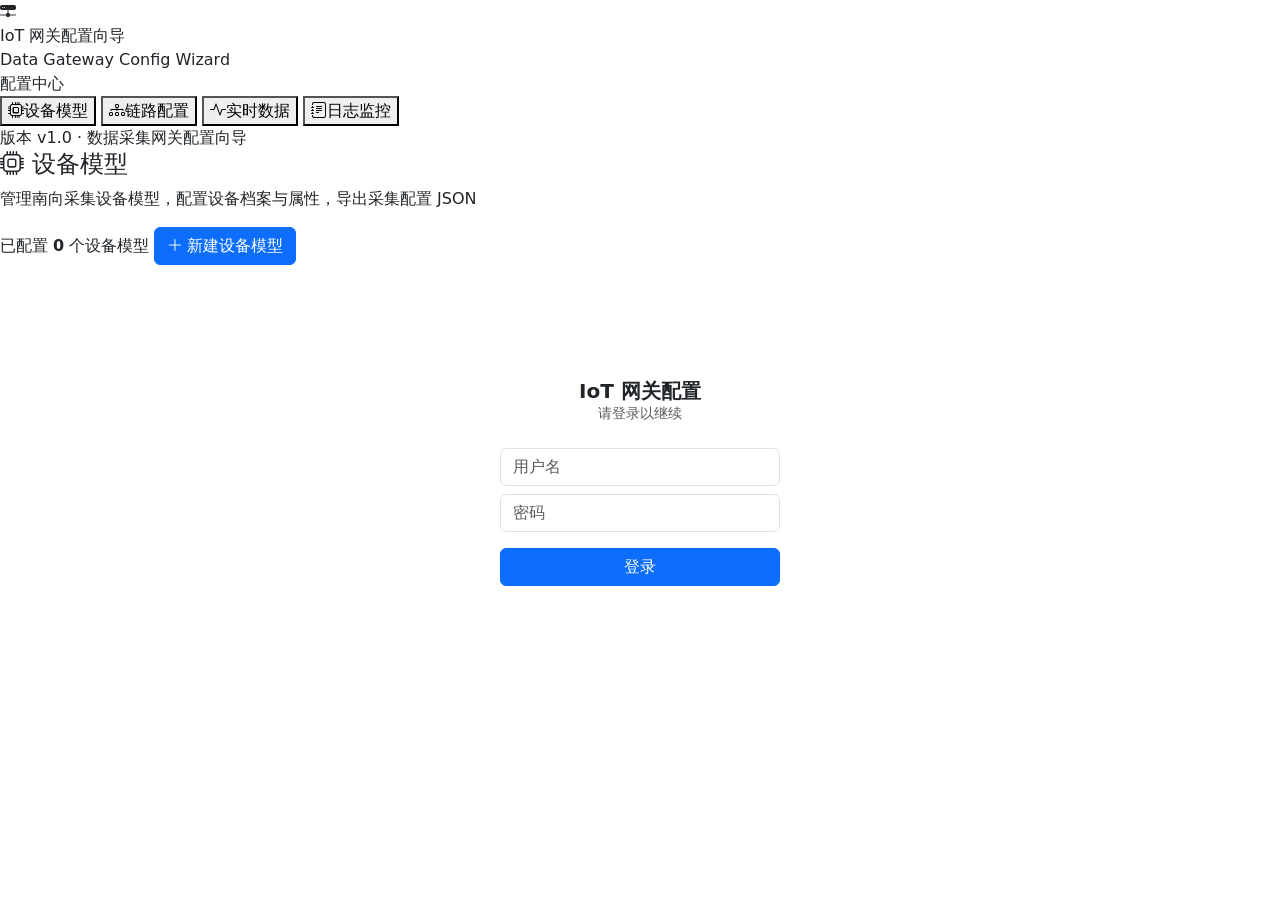
==== internal/web/static/index.html @ 8965c2b9 "🎉 feat: 实现链路运行引擎与连接器抽象 - 1. 新增 engine supervisor，每条链路一个 goroutine - 2. 新增 connector 包，统一封装 TCP、Seria" ====
<!DOCTYPE html>
<html lang="zh-CN">
<head>
  <meta charset="UTF-8">
  <meta name="viewport" content="width=device-width, initial-scale=1.0">
  <title>IoT 网关配置向导</title>
  <link href="https://cdn.jsdelivr.net/npm/bootstrap@5.3.2/dist/css/bootstrap.min.css" rel="stylesheet">
  <link href="https://cdn.jsdelivr.net/npm/bootstrap-icons@1.11.3/font/bootstrap-icons.css" rel="stylesheet">
  <link rel="stylesheet" href="/css/app.css">
</head>
<body>

<!-- ═══════════ Login Gate ═══════════ -->
<div id="login-overlay" style="position:fixed;inset:0;background:var(--bg);z-index:2000;display:flex;align-items:center;justify-content:center;">
  <div style="background:#fff;border-radius:16px;box-shadow:var(--card-shadow);padding:36px 40px;width:360px;">
    <div class="text-center mb-4">
      <div class="brand-icon" style="width:48px;height:48px;border-radius:12px;background:var(--primary);color:#fff;display:inline-flex;align-items:center;justify-content:center;font-size:24px;"><i class="bi bi-hdd-network-fill"></i></div>
      <h5 class="fw-bold mt-3 mb-0">IoT 网关配置</h5>
      <div class="text-muted small">请登录以继续</div>
    </div>
    <input type="text" class="form-control mb-2" id="login-user" placeholder="用户名">
    <input type="password" class="form-control mb-3" id="login-pass" placeholder="密码" onkeydown="if(event.key==='Enter')doLogin()">
    <div id="login-err" class="text-danger small mb-2 d-none">用户名或密码错误</div>
    <button class="btn btn-primary w-100" onclick="doLogin()">登录</button>
  </div>
</div>

<div class="app-shell">
  <!-- ═══════════ Sidebar ═══════════ -->
  <aside class="sidebar">
    <div class="sidebar-brand">
      <div class="brand-icon"><i class="bi bi-hdd-network-fill"></i></div>
      <div>
        <div class="brand-text">IoT 网关配置向导</div>
        <div class="brand-sub">Data Gateway Config Wizard</div>
      </div>
    </div>
    <nav class="sidebar-nav">
      <div class="sidebar-section-title">配置中心</div>
      <button class="sidebar-item active" id="nav-device" onclick="switchSection('device')">
        <i class="bi bi-cpu"></i><span>设备模型</span>
      </button>
      <button class="sidebar-item" id="nav-link" onclick="switchSection('link')">
        <i class="bi bi-diagram-3"></i><span>链路配置</span>
      </button>
      <button class="sidebar-item" id="nav-realtime" onclick="switchSection('realtime')">
        <i class="bi bi-activity"></i><span>实时数据</span>
      </button>
      <button class="sidebar-item" id="nav-log" onclick="switchSection('log')">
        <i class="bi bi-journal-text"></i><span>日志监控</span>
      </button>
    </nav>
    <div class="sidebar-footer">版本 v1.0 · 数据采集网关配置向导</div>
  </aside>

  <!-- ═══════════ Main ═══════════ -->
  <main class="app-main">
    <div class="main-inner">

      <!-- ═══════ Section: 设备模型 ═══════ -->
      <section id="section-device" class="app-section">

        <!-- ───── Landing: 已配置设备模型卡片 ───── -->
        <div id="device-landing">
          <div class="section-header">
            <h4><i class="bi bi-cpu me-2" style="color:var(--primary)"></i>设备模型</h4>
            <div class="sub">管理南向采集设备模型，配置设备档案与属性，导出采集配置 JSON</div>
          </div>

          <div class="landing-toolbar mt-3">
            <span class="count-pill">已配置 <span id="model-count" class="fw-semibold">0</span> 个设备模型</span>
            <button class="btn btn-primary" onclick="newModel()"><i class="bi bi-plus-lg me-1"></i>新建设备模型</button>
          </div>

          <div class="row g-3 mt-1" id="model-cards"></div>

          <div id="model-empty" class="empty-state d-none">
            <i class="bi bi-inboxes"></i>
            <div>暂无设备模型，点击右上角「新建设备模型」开始配置。</div>
          </div>
        </div>

        <!-- ───── Wizard: 设备模型配置向导 ───── -->
        <div id="device-wizard" class="d-none">

        <div class="wizard-back-bar">
          <button class="btn btn-outline-secondary btn-sm" onclick="backToList()"><i class="bi bi-arrow-left me-1"></i>返回列表</button>
          <div class="flex-grow-1 min-w-0">
            <div class="wb-title" id="wizard-title">设备模型配置</div>
            <div class="wb-sub">配置设备档案与设备属性，最终导出采集配置 JSON</div>
          </div>
        </div>

        <!-- Stepper -->
        <div class="stepper" id="stepper">
          <div class="step-item" id="si-1" onclick="goStep(1)"><div class="step-circle">1</div><div class="step-label">档案配置</div></div>
          <div class="step-item" id="si-2" onclick="goStep(2)"><div class="step-circle">2</div><div class="step-label">属性配置</div></div>
          <div class="step-item" id="si-3" onclick="goStep(3)"><div class="step-circle">3</div><div class="step-label">预览导出</div></div>
        </div>

        <div class="wizard-wrapper">
          <button class="nav-arrow" id="btn-prev" onclick="prevStep()" title="上一步">&#8249;</button>
          <div class="wizard-card">

            <!-- ─── Step 1 ·  ─── -->
            <div id="step-1" class="step-panel">
              <div class="step-heading">
                <div class="step-icon"><i class="bi bi-card-text"></i></div>
                <div class="flex-grow-1">
                  <h5 class="fw-bold mb-0">档案配置</h5>
                  <div class="text-muted small">填写设备基本信息与通信协议</div>
                </div>
                <div class="d-flex gap-2">
                  <button class="btn btn-outline-secondary btn-sm" onclick="document.getElementById('project-input').click()">
                    <i class="bi bi-box-arrow-in-down me-1"></i>导入配置
                  </button>
                  <input type="file" id="project-input" class="d-none" accept=".json,application/json" onchange="importProject(this)">
                </div>
              </div>

              <div class="info-banner">
                <i class="bi bi-info-circle-fill me-2" style="color:var(--primary)"></i>
                <span class="text-muted">档案定义设备的身份标识与南向通信方式。<span class="fw-semibold">导入配置</span> 可载入已保存的配置（档案+属性）以便续编。</span>
              </div>

              <form id="form-profile" novalidate>
                <!-- 档案信息 -->
                <div class="form-section-divider"><span><i class="bi bi-folder2-open me-1"></i>档案信息</span></div>
                <div class="row g-3">
                  <div class="col-md-6">
                    <label class="form-label fw-semibold">档案索引</label>
                    <input type="text" class="form-control" id="pf-profileIndex" placeholder="自动生成" readonly>
                  </div>
                  <div class="col-md-6">
                    <label class="form-label fw-semibold">档案ID</label>
                    <input type="text" class="form-control" id="pf-profileId" placeholder="自动生成" readonly>
                  </div>
                  <div class="col-md-6">
                    <label class="form-label fw-semibold">档案名称 <span class="text-danger">*</span></label>
                    <input type="text" class="form-control" id="pf-name" placeholder="请输入设备档案名称" required>
                    <div class="invalid-feedback">档案名称不能为空</div>
                  </div>
                  <div class="col-md-6">
                    <label class="form-label fw-semibold">厂家信息</label>
                    <input type="text" class="form-control" id="pf-manufacturer" placeholder="设备制造商（可选）">
                  </div>
                  <div class="col-12">
                    <label class="form-label fw-semibold">档案描述</label>
                    <textarea class="form-control" id="pf-description" rows="2" placeholder="设备档案描述信息（可选）"></textarea>
                  </div>
                </div>

                <!-- 设备信息 -->
                <div class="form-section-divider"><span><i class="bi bi-hdd-stack me-1"></i>设备信息</span></div>
                <div class="row g-3">
                  <div class="col-md-6">
                    <label class="form-label fw-semibold">设备类型</label>
                    <select class="form-select" id="pf-deviceType">
                      <option value="">请选择设备类型（可选）</option>
                      <option value="电表">电表</option>
                      <option value="储能逆变器">储能逆变器</option>
                      <option value="光伏逆变器">光伏逆变器</option>
                      <option value="电池管理系统">电池管理系统</option>
                      <option value="除湿机">除湿机</option>
                      <option value="空调">空调</option>
                      <option value="液冷机组">液冷机组</option>
                      <option value="充电堆">充电堆</option>
                      <option value="充电桩">充电桩</option>
                      <option value="充电枪">充电枪</option>
                      <option value="柴发">柴发</option>
                      <option value="负载">负载</option>
                      <option value="水浸">水浸</option>
                      <option value="消防">消防</option>
                    </select>
                  </div>
                  <div class="col-md-6">
                    <label class="form-label fw-semibold">设备型号</label>
                    <input type="text" class="form-control" id="pf-deviceModel" placeholder="如 DTSD1352（可选）">
                  </div>
                  <div class="col-md-6">
                    <label class="form-label fw-semibold">额定功率</label>
                    <div class="input-group">
                      <input type="number" step="any" min="0" class="form-control" id="pf-ratedPower" placeholder="设备额定功率（可选）">
                      <span class="input-group-text">kW</span>
                    </div>
                  </div>
                </div>

                <!-- 协议信息 -->
                <div class="form-section-divider"><span><i class="bi bi-ethernet me-1"></i>协议信息</span></div>
                <div class="row g-3">
                  <div class="col-md-6">
                    <label class="form-label fw-semibold">接口类型 <span class="text-danger">*</span></label>
                    <select class="form-select" id="pf-interface" required onchange="onInterfaceChange()">
                      <option value="">请选择接口类型</option>
                      <option value="Serial">串口</option>
                      <option value="Network">网络</option>
                      <option value="CAN">CAN</option>
                    </select>
                    <div class="invalid-feedback">请选择接口类型</div>
                  </div>
                  <div class="col-md-6">
                    <label class="form-label fw-semibold">协议类型 <span class="text-danger">*</span></label>
                    <select class="form-select" id="pf-protocol" required>
                      <option value="">请先选择接口类型</option>
                    </select>
                    <div class="invalid-feedback">请选择协议类型</div>
                  </div>
                  <div class="col-md-6">
                    <label class="form-label fw-semibold">协议版本</label>
                    <input type="text" class="form-control" id="pf-version" placeholder="如 V1.0（可选）">
                  </div>
                  <div class="col-md-6">
                    <label class="form-label fw-semibold">最大请求寄存器个数</label>
                    <input type="number" min="1" max="125" class="form-control" id="pf-maxRegs" placeholder="默认 125">
                  </div>
                </div>
              </form>
            </div>

            <!-- ─── Step 2 · 属性配置 ─── -->
            <div id="step-2" class="step-panel d-none">
              <div class="step-heading">
                <div class="step-icon"><i class="bi bi-list-columns-reverse"></i></div>
                <div class="flex-grow-1">
                  <h5 class="fw-bold mb-0">属性配置</h5>
                  <div class="text-muted small">定义设备采集数据点，支持 CSV 批量导入导出</div>
                </div>
                <div class="d-flex gap-2">
                  <button class="btn btn-outline-secondary btn-sm" onclick="document.getElementById('csv-input').click()">
                    <i class="bi bi-filetype-csv me-1"></i>导入 CSV
                  </button>
                  <button class="btn btn-outline-secondary btn-sm" onclick="exportPropsCsv()">
                    <i class="bi bi-download me-1"></i>导出 CSV
                  </button>
                  <button class="btn btn-primary btn-sm" onclick="openPropModal()">
                    <i class="bi bi-plus-lg me-1"></i>添加属性
                  </button>
                  <input type="file" id="csv-input" class="d-none" accept=".csv,text/csv" onchange="importPropsCsv(this)">
                </div>
              </div>

              <div id="props-empty" class="empty-state d-none">
                <i class="bi bi-inbox"></i>
                <div>暂无属性，点击「添加属性」或「导入 CSV」开始配置</div>
              </div>
              <div id="props-table-wrap" class="table-responsive">
                <table class="table table-hover align-middle">
                  <thead>
                    <tr>
                      <th>索引</th><th>属性ID</th><th>名称</th><th>数据类型</th><th>单位</th><th>读写</th><th>系数</th><th style="width:90px">操作</th>
                    </tr>
                  </thead>
                  <tbody id="props-tbody"></tbody>
                </table>
              </div>
            </div>

            <!-- ─── Step 3 · 预览导出 ─── -->
            <div id="step-3" class="step-panel d-none">
              <div class="step-heading">
                <div class="step-icon"><i class="bi bi-file-earmark-check"></i></div>
                <div class="flex-grow-1">
                  <h5 class="fw-bold mb-0">预览导出</h5>
                  <div class="text-muted small">预览采集配置并保存设备模型</div>
                </div>
              </div>

              <div class="row g-3 mb-3">
                <div class="col-md-6"><div class="summary-card"><div class="val" id="sum-name">—</div><div class="lbl">档案名称</div></div></div>
                <div class="col-md-6"><div class="summary-card"><div class="val" id="sum-props">0</div><div class="lbl">属性数量</div></div></div>
              </div>

              <div class="preview-label"><i class="bi bi-diagram-3 me-1"></i>采集配置 (collector-config.json)</div>
              <pre id="pre-collector" class="code-preview"></pre>

              <div class="d-flex gap-2 mt-3 flex-wrap">
                <button class="btn btn-success" onclick="saveDeviceModel()">
                  <i class="bi bi-database-check me-1"></i>保存设备模型
                </button>
                <button class="btn btn-outline-primary" onclick="exportDeviceModel()">
                  <i class="bi bi-download me-1"></i>导出设备模型
                </button>
              </div>
            </div>

          </div>
          <button class="nav-arrow" id="btn-next" onclick="nextStep()" title="下一步">&#8250;</button>
        </div>
        <div class="step-counter" id="step-counter">第 1 步 / 共 3 步</div>

        </div><!-- /#device-wizard -->
      </section>

      <!-- ═══════ Section: 链路配置 ═══════ -->
      <section id="section-link" class="app-section d-none">

        <!-- ───── Landing: 已配置链路卡片 ───── -->
        <div id="channel-landing">
          <div class="section-header">
            <h4><i class="bi bi-diagram-3 me-2" style="color:var(--primary)"></i>链路配置</h4>
            <div class="sub">配置嵌入式设备的 IO 通道（串口 / 网络 / CAN）并挂载采集设备，导出链路配置 JSON</div>
          </div>
          <div class="landing-toolbar mt-3">
            <span class="count-pill">已配置 <span id="channel-count" class="fw-semibold">0</span> 个链路</span>
            <button class="btn btn-primary" onclick="newChannel()"><i class="bi bi-plus-lg me-1"></i>新建链路</button>
          </div>
          <div class="row g-3 mt-1" id="channel-cards"></div>
          <div id="channel-empty" class="empty-state d-none">
            <i class="bi bi-diagram-3"></i>
            <div>暂无链路，点击右上角「新建链路」开始配置。</div>
          </div>
        </div>

        <!-- ───── Wizard: 链路配置向导 ───── -->
        <div id="channel-wizard" class="d-none">

          <div class="wizard-back-bar">
            <button class="btn btn-outline-secondary btn-sm" onclick="backToChannelList()"><i class="bi bi-arrow-left me-1"></i>返回列表</button>
            <div class="flex-grow-1 min-w-0">
              <div class="wb-title" id="ch-wizard-title">链路配置</div>
              <div class="wb-sub">配置 IO 通道属性、挂载采集设备，最终导出链路配置 JSON</div>
            </div>
          </div>

          <!-- Stepper -->
          <div class="stepper stepper-3" id="ch-stepper">
            <div class="step-item" id="ch-si-1" onclick="chGoStep(1)"><div class="step-circle">1</div><div class="step-label">链路配置</div></div>
            <div class="step-item" id="ch-si-2" onclick="chGoStep(2)"><div class="step-circle">2</div><div class="step-label">设备配置</div></div>
            <div class="step-item" id="ch-si-3" onclick="chGoStep(3)"><div class="step-circle">3</div><div class="step-label">预览</div></div>
          </div>

          <div class="wizard-wrapper">
            <button class="nav-arrow" id="ch-btn-prev" onclick="chPrevStep()" title="上一步">&#8249;</button>
            <div class="wizard-card">

              <!-- ─── Step 1 · 链路配置 ─── -->
              <div id="ch-step-1" class="step-panel">
                <div class="step-heading">
                  <div class="step-icon"><i class="bi bi-diagram-3"></i></div>
                  <div class="flex-grow-1">
                    <h5 class="fw-bold mb-0">链路配置</h5>
                    <div class="text-muted small">配置嵌入式设备的 IO 通道相关属性</div>
                  </div>
                </div>

                <div class="info-banner">
                  <i class="bi bi-info-circle-fill me-2" style="color:var(--primary)"></i>
                  <span class="text-muted">链路用于配置嵌入式设备的 <span class="fw-semibold">IO 通道</span>（串口 / 网络 / CAN）相关属性。</span>
                </div>

                <form id="form-channel" novalidate>
                  <div class="form-section-divider"><span><i class="bi bi-info-circle me-1"></i>通道信息</span></div>
                  <div class="row g-3">
                    <div class="col-md-6">
                      <label class="form-label fw-semibold">通道ID</label>
                      <input type="text" class="form-control" id="ch-id" placeholder="自动生成" readonly>
                    </div>
                    <div class="col-md-6">
                      <label class="form-label fw-semibold">链路名称 <span class="text-danger">*</span></label>
                      <input type="text" class="form-control" id="ch-name" required placeholder="如 主采集串口">
                      <div class="invalid-feedback">链路名称不能为空</div>
                    </div>
                    <div class="col-md-6">
                      <label class="form-label fw-semibold">通道类型 <span class="text-danger">*</span></label>
                      <select class="form-select" id="ch-type" required onchange="onChannelTypeChange()">
                        <option value="">请选择</option>
                        <option value="Serial">串口通道</option>
                        <option value="Network">网络通道</option>
                        <option value="CAN">CAN通道</option>
                      </select>
                      <div class="invalid-feedback">请选择通道类型</div>
                    </div>
                    <div class="col-md-6">
                      <label class="form-label fw-semibold">帧间隔 (ms)</label>
                      <input type="number" min="0" class="form-control" id="ch-frameInterval" placeholder="如 10">
                    </div>
                    <div class="col-md-6">
                      <label class="form-label fw-semibold">超时重连次数</label>
                      <input type="number" min="0" class="form-control" id="ch-reconnectRetries" placeholder="如 3">
                    </div>
                    <div class="col-md-6">
                      <label class="form-label fw-semibold">失败重发次数</label>
                      <input type="number" min="0" class="form-control" id="ch-resendRetries" placeholder="如 3">
                    </div>
                  </div>

                  <!-- 串口参数 -->
                  <div id="ch-grp-serial" class="d-none">
                    <div class="form-section-divider"><span><i class="bi bi-usb-symbol me-1"></i>串口参数</span></div>
                    <div class="row g-3">
                      <div class="col-md-4">
                        <label class="form-label fw-semibold">串口名称</label>
                        <select class="form-select" id="ch-serialName"></select>
                      </div>
                      <div class="col-md-4">
                        <label class="form-label fw-semibold">波特率</label>
                        <select class="form-select" id="ch-baud">
                          <option value="1200">1200</option><option value="2400">2400</option>
                          <option value="4800">4800</option><option value="9600" selected>9600</option>
                          <option value="19200">19200</option><option value="38400">38400</option>
                          <option value="57600">57600</option><option value="115200">115200</option>
                        </select>
                      </div>
                      <div class="col-md-4">
                        <label class="form-label fw-semibold">数据位</label>
                        <select class="form-select" id="ch-dataBits">
                          <option value="5">5</option><option value="6">6</option>
                          <option value="7">7</option><option value="8" selected>8</option>
                        </select>
                      </div>
                      <div class="col-md-4">
                        <label class="form-label fw-semibold">校验位</label>
                        <select class="form-select" id="ch-parity">
                          <option value="None" selected>无</option><option value="Even">偶校验</option><option value="Odd">奇校验</option>
                        </select>
                      </div>
                      <div class="col-md-4">
                        <label class="form-label fw-semibold">停止位</label>
                        <select class="form-select" id="ch-stopBits">
                          <option value="1" selected>1</option><option value="1.5">1.5</option><option value="2">2</option>
                        </select>
                      </div>
                    </div>
                  </div>

                  <!-- 网络参数 -->
                  <div id="ch-grp-network" class="d-none">
                    <div class="form-section-divider"><span><i class="bi bi-ethernet me-1"></i>网络参数</span></div>
                    <div class="row g-3">
                      <div class="col-md-6">
                        <label class="form-label fw-semibold">目标IP</label>
                        <input type="text" class="form-control" id="ch-deviceIp" placeholder="如 192.168.1.10">
                      </div>
                      <div class="col-md-6">
                        <label class="form-label fw-semibold">目标端口</label>
                        <input type="number" min="1" max="65535" class="form-control" id="ch-devicePort" placeholder="如 502">
                      </div>
                    </div>
                  </div>

                  <!-- CAN 参数 -->
                  <div id="ch-grp-can" class="d-none">
                    <div class="form-section-divider"><span><i class="bi bi-hdd-network me-1"></i>CAN 参数</span></div>
                    <div class="row g-3">
                      <div class="col-md-6">
                        <label class="form-label fw-semibold">CAN名称</label>
                        <select class="form-select" id="ch-canName"></select>
                      </div>
                      <div class="col-md-6">
                        <label class="form-label fw-semibold">波特率</label>
                        <select class="form-select" id="ch-canBaud">
                          <option value="125000">125 kbps</option><option value="250000" selected>250 kbps</option>
                          <option value="500000">500 kbps</option><option value="1000000">1 Mbps</option>
                        </select>
                      </div>
                    </div>
                  </div>
                </form>
              </div>

              <!-- ─── Step 2 · 设备配置 ─── -->
              <div id="ch-step-2" class="step-panel d-none">
                <div class="step-heading">
                  <div class="step-icon"><i class="bi bi-cpu"></i></div>
                  <div class="flex-grow-1">
                    <h5 class="fw-bold mb-0">设备配置</h5>
                    <div class="text-muted small">配置嵌入式设备与采集设备间的通讯属性</div>
                  </div>
                  <button type="button" class="btn btn-primary btn-sm" onclick="chAddDevice()">
                    <i class="bi bi-plus-lg me-1"></i>添加设备
                  </button>
                </div>

                <div class="info-banner">
                  <i class="bi bi-info-circle-fill me-2" style="color:var(--primary)"></i>
                  <span class="text-muted">为本链路添加采集设备并选择对应的<span class="fw-semibold">设备模板</span>。<span class="fw-semibold">索引</span> 从 0 开始自动编号、不可修改；<span class="fw-semibold">设备通讯号</span> 默认 1，同一链路内不可重复。</span>
                </div>

                <div class="form-section-divider"><span><i class="bi bi-cpu me-1"></i>挂载采集设备</span></div>

                <div id="ch-device-table-wrap" class="table-responsive d-none">
                  <table class="table table-hover align-middle ch-device-table mb-0">
                    <thead>
                      <tr>
                        <th style="width:84px">索引</th>
                        <th style="width:180px">设备通讯号 <span class="text-danger">*</span></th>
                        <th>设备模板 <span class="text-danger">*</span></th>
                        <th style="width:64px" class="text-end">操作</th>
                      </tr>
                    </thead>
                    <tbody id="ch-device-rows"></tbody>
                  </table>
                </div>

                <div id="ch-device-empty" class="ch-device-empty d-none">
                  <i class="bi bi-inboxes d-block mb-2" style="font-size:30px;opacity:.4"></i>
                  暂无设备，点击右上角「添加设备」挂载采集设备。
                </div>

                <div id="ch-device-nomodels" class="ch-device-empty d-none">
                  暂无设备模型，请先在「设备模型」中创建后再挂载。
                </div>
              </div>

              <!-- ─── Step 3 · 预览 ─── -->
              <div id="ch-step-3" class="step-panel d-none">
                <div class="step-heading">
                  <div class="step-icon"><i class="bi bi-file-earmark-check"></i></div>
                  <div class="flex-grow-1">
                    <h5 class="fw-bold mb-0">预览</h5>
                    <div class="text-muted small">预览链路配置并保存</div>
                  </div>
                </div>

                <div class="row g-3 mb-3">
                  <div class="col-md-4"><div class="summary-card"><div class="val" id="ch-sum-name">—</div><div class="lbl">链路名称</div></div></div>
                  <div class="col-md-4"><div class="summary-card"><div class="val" id="ch-sum-type">—</div><div class="lbl">通道类型</div></div></div>
                  <div class="col-md-4"><div class="summary-card"><div class="val" id="ch-sum-models">0</div><div class="lbl">挂载设备</div></div></div>
                </div>

                <div class="preview-label"><i class="bi bi-diagram-3 me-1"></i>链路配置 (channel-config.json)</div>
                <pre id="ch-pre-config" class="code-preview"></pre>

                <div class="d-flex gap-2 mt-3 flex-wrap">
                  <button class="btn btn-success" onclick="saveChannel()">
                    <i class="bi bi-database-check me-1"></i>保存链路配置
                  </button>
                </div>
              </div>

            </div>
            <button class="nav-arrow" id="ch-btn-next" onclick="chNextStep()" title="下一步">&#8250;</button>
          </div>
          <div class="step-counter" id="ch-step-counter">第 1 步 / 共 3 步</div>

        </div><!-- /#channel-wizard -->
      </section>

      <!-- ═══════ Section: 实时数据 ═══════ -->
      <section id="section-realtime" class="app-section d-none">
        <div class="section-header"><h4><i class="bi bi-activity me-2" style="color:var(--primary)"></i>实时数据</h4><div class="sub">查看设备实时属性数值，可对可写属性下发设定值</div></div>
        <div class="data-panel mt-3">
          <div class="filter-bar">
            <div class="fb-item">
              <label>通道</label>
              <select class="form-select" id="rt-channel" onchange="onRtChannelChange()"></select>
            </div>
            <div class="fb-item">
              <label>设备</label>
              <select class="form-select" id="rt-device" onchange="renderRtTable()"></select>
            </div>
            <button class="btn btn-outline-primary" onclick="renderRtTable()"><i class="bi bi-arrow-clockwise me-1"></i>刷新数值</button>
            <span class="ms-auto text-muted small"><span class="led"></span>模拟实时采集中</span>
          </div>
        </div>
        <div id="rt-empty" class="empty-state mt-3"><i class="bi bi-activity"></i><div>请选择通道与设备以查看实时属性数值。</div></div>
        <div id="rt-wrap" class="data-panel mt-3 d-none">
          <div class="preview-label mb-2"><i class="bi bi-list-columns-reverse me-1"></i>设备属性数值预览</div>
          <div class="table-responsive">
            <table class="table table-hover align-middle">
              <thead><tr><th>属性ID</th><th>名称</th><th>当前值</th><th>单位</th><th>读写</th><th style="width:240px">值设定</th></tr></thead>
              <tbody id="rt-tbody"></tbody>
            </table>
          </div>
        </div>
      </section>

      <!-- ═══════ Section: 日志监控 ═══════ -->
      <section id="section-log" class="app-section d-none">
        <div class="section-header"><h4><i class="bi bi-journal-text me-2" style="color:var(--primary)"></i>日志监控</h4><div class="sub">查看链路与设备的通讯报文日志</div></div>
        <div class="data-panel mt-3">
          <div class="filter-bar">
            <div class="fb-item">
              <label>链路</label>
              <select class="form-select" id="log-channel" onchange="onLogChannelChange()"></select>
            </div>
            <div class="fb-item">
              <label>设备</label>
              <select class="form-select" id="log-device" onchange="renderLog()"></select>
            </div>
            <div class="err-box"><div class="err-val" id="log-err">0.00%</div><div class="err-lbl">误码率</div></div>
            <button class="btn btn-outline-primary" onclick="renderLog()"><i class="bi bi-arrow-clockwise me-1"></i>刷新日志</button>
          </div>
        </div>
        <div class="data-panel mt-3">
          <div class="preview-label mb-2"><i class="bi bi-terminal me-1"></i>通讯日志</div>
          <pre id="log-console" class="log-console mb-0"></pre>
        </div>
      </section>

    </div>
  </main>
</div>

<!-- ═══════════ Property Modal ═══════════ -->
<div class="modal fade" id="propModal" tabindex="-1" aria-hidden="true">
  <div class="modal-dialog modal-xl modal-dialog-scrollable">
    <div class="modal-content">
      <div class="modal-header">
        <h5 class="modal-title" id="propModalTitle">添加属性</h5>
        <button type="button" class="btn-close" data-bs-dismiss="modal" aria-label="关闭"></button>
      </div>
      <div class="modal-body">
        <form id="form-prop" novalidate>
          <div class="form-section-divider"><span><i class="bi bi-info-circle me-1"></i>基本信息</span></div>
          <div class="row g-3">
            <div class="col-md-6">
              <label class="form-label fw-semibold">属性索引</label>
              <input type="text" class="form-control" id="pm-index" placeholder="自动生成" readonly>
            </div>
            <div class="col-md-6">
              <label class="form-label fw-semibold">属性ID <span class="text-danger">*</span></label>
              <input type="text" class="form-control" id="pm-id" required pattern="[A-Za-z_][A-Za-z0-9_]*" placeholder="如 online">
              <div class="invalid-feedback">需以字母或下划线开头，仅含字母、数字、下划线</div>
            </div>
            <div class="col-md-6">
              <label class="form-label fw-semibold">属性名称 <span class="text-danger">*</span></label>
              <input type="text" class="form-control" id="pm-name" required placeholder="在线状态">
              <div class="invalid-feedback">属性名称不能为空</div>
            </div>
            <div class="col-6">
              <label class="form-label fw-semibold">属性描述</label>
              <input type="text" class="form-control" id="pm-desc" placeholder="属性描述（0-状态a 1-状态b 2-状态c）">
            </div>
          </div>

          <div class="form-section-divider"><span><i class="bi bi-card-list me-1"></i>数据信息</span></div>
          <div class="row g-3">
            <div class="col-md-4">
              <label class="form-label fw-semibold">数据类型 <span class="text-danger">*</span></label>
              <select class="form-select" id="pm-dataType" required>
                <option value="">请选择</option>
                <option value="bool">布尔</option>
                <option value="bitmap">位图</option>
                <option value="enum">枚举</option>
                <option value="int">整数</option>
                <option value="float">浮点数</option>
                <option value="string">字符串</option>
              </select>
              <div class="invalid-feedback">请选择数据类型</div>
            </div>
            <div class="col-md-4">
              <label class="form-label fw-semibold">读写属性 <span class="text-danger">*</span></label>
              <select class="form-select" id="pm-access" required>
                <option value="">请选择</option>
                <option value="r">只读 (R)</option>
                <option value="w">只写 (W)</option>
                <option value="rw">读写 (RW)</option>
              </select>
              <div class="invalid-feedback">请选择读写属性</div>
            </div>
            <div class="col-md-4">
              <label class="form-label fw-semibold">数据长度</label>
              <input type="text" class="form-control" id="pm-length" placeholder="[0,1) 表示一个位 [0,16) 表示 2 个字节">
            </div>
            <div class="col-md-4">
              <label class="form-label fw-semibold">数据基数</label>
              <input type="number" step="any" class="form-control" id="pm-base" placeholder="0">
            </div>
            <div class="col-md-4">
              <label class="form-label fw-semibold">数据系数</label>
              <input type="number" step="any" class="form-control" id="pm-coef" placeholder="1">
            </div>
            <div class="col-md-4">
              <label class="form-label fw-semibold">数据单位</label>
              <input type="text" class="form-control" id="pm-unit" placeholder="如 V、A、kW（可选）">
            </div>
          </div>

          <div class="form-section-divider"><span><i class="bi bi-hdd-stack me-1"></i>协议映射（可选）</span></div>
          <div class="row g-3">
            <div class="col-md-4">
              <label class="form-label fw-semibold">读功能码</label>
              <input type="text" class="form-control" id="pm-readfunc" placeholder="（0x03）">
            </div>
            <div class="col-md-4">
              <label class="form-label fw-semibold">写功能码</label>
              <input type="text" class="form-control" id="pm-writefunc" placeholder="（0x06）">
            </div>
            <div class="col-md-4">
              <label class="form-label fw-semibold">字节顺序</label>
              <select class="form-select" id="pm-byteorder">
                <option value="ab">ab</option>
                <option value="ba">ba</option>
                <option value="abcd">abcd</option>
                <option value="cdab">cdab</option>
                <option value="badc">badc</option>
                <option value="dcba">dcba</option>
              </select>
            </div>
            <div class="col-md-4">
              <label class="form-label fw-semibold">寄存器基址</label>
              <input type="text" class="form-control" id="pm-regbase" placeholder="支持 10进制 或 0x16进制" onblur="normRegField('pm-regbase')">
            </div>
            <div class="col-md-4">
              <label class="form-label fw-semibold">寄存器偏移</label>
              <input type="text" class="form-control" id="pm-regoffset" placeholder="支持 10进制 或 0x16进制" onblur="normRegField('pm-regoffset')">
            </div>
          </div>
        </form>
      </div>
      <div class="modal-footer">
        <button type="button" class="btn btn-light" data-bs-dismiss="modal">取消</button>
        <button type="button" class="btn btn-primary" onclick="saveProp()"><i class="bi bi-check-lg me-1"></i>保存</button>
      </div>
    </div>
  </div>
</div>

<script src="https://cdn.jsdelivr.net/npm/bootstrap@5.3.2/dist/js/bootstrap.bundle.min.js"></script>
<script src="/js/constants.js"></script>
<script src="/js/helpers.js"></script>
<script src="/js/model.js"></script>
<script src="/js/api.js"></script>
<script src="/js/channel.js"></script>
<script src="/js/realtime.js"></script>
<script src="/js/log.js"></script>
<script src="/js/main.js"></script>
</body>
</html>
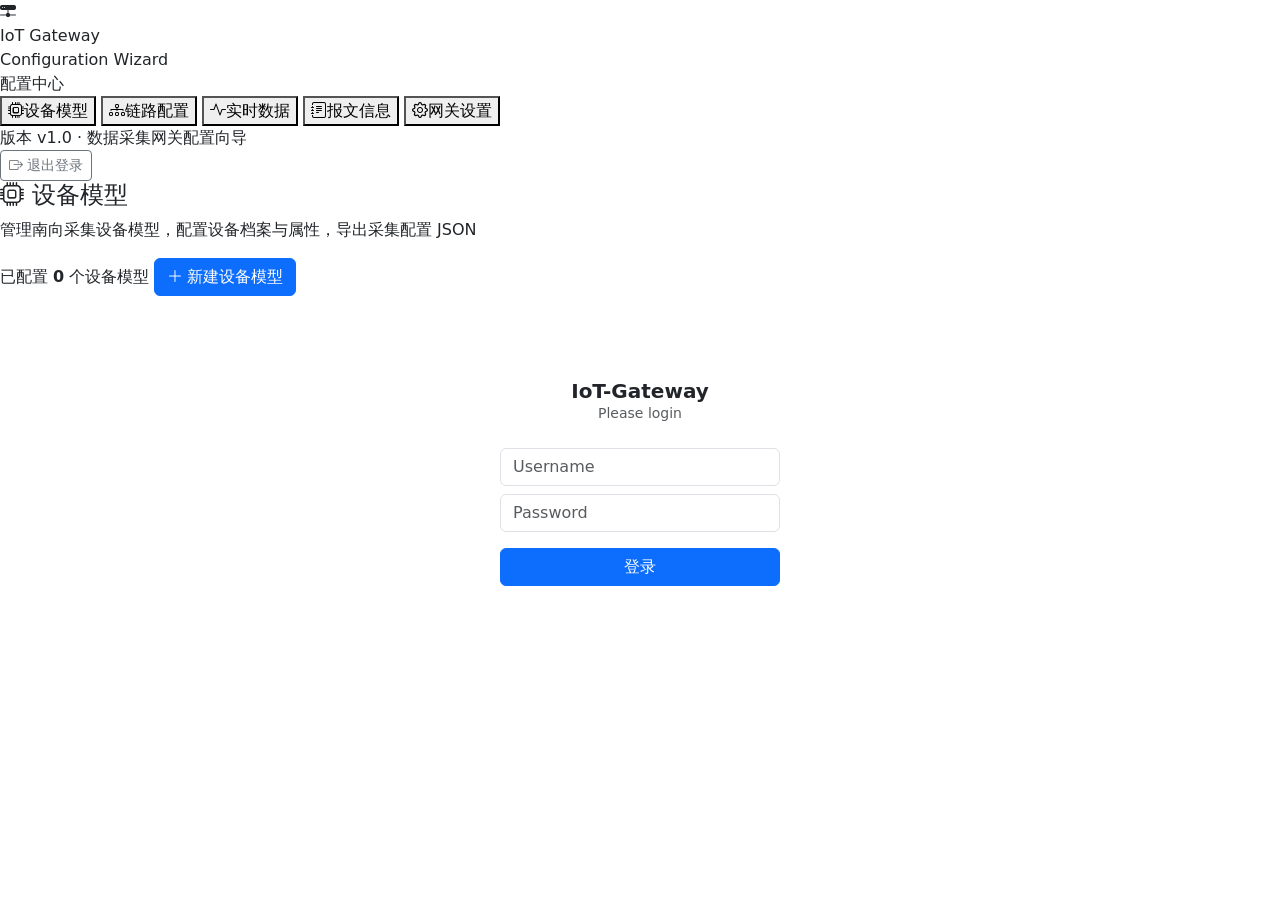
==== commit 590142c4: "🎉 feat:添加网关运行时管理功能软件控制，相关配置信息移动到前执行端。" ====
--- a/internal/web/static/index.html
+++ b/internal/web/static/index.html
@@ -3,7 +3,7 @@
 <head>
   <meta charset="UTF-8">
   <meta name="viewport" content="width=device-width, initial-scale=1.0">
-  <title>IoT 网关配置向导</title>
+  <title>PowerPulse IoT-Gateway</title>
   <link href="https://cdn.jsdelivr.net/npm/bootstrap@5.3.2/dist/css/bootstrap.min.css" rel="stylesheet">
   <link href="https://cdn.jsdelivr.net/npm/bootstrap-icons@1.11.3/font/bootstrap-icons.css" rel="stylesheet">
   <link rel="stylesheet" href="/css/app.css">
@@ -15,11 +15,11 @@
   <div style="background:#fff;border-radius:16px;box-shadow:var(--card-shadow);padding:36px 40px;width:360px;">
     <div class="text-center mb-4">
       <div class="brand-icon" style="width:48px;height:48px;border-radius:12px;background:var(--primary);color:#fff;display:inline-flex;align-items:center;justify-content:center;font-size:24px;"><i class="bi bi-hdd-network-fill"></i></div>
-      <h5 class="fw-bold mt-3 mb-0">IoT 网关配置</h5>
-      <div class="text-muted small">请登录以继续</div>
+      <h5 class="fw-bold mt-3 mb-0">IoT-Gateway</h5>
+      <div class="text-muted small">Please login</div>
     </div>
-    <input type="text" class="form-control mb-2" id="login-user" placeholder="用户名">
-    <input type="password" class="form-control mb-3" id="login-pass" placeholder="密码" onkeydown="if(event.key==='Enter')doLogin()">
+    <input type="text" class="form-control mb-2" id="login-user" placeholder="Username" onkeydown="if(event.key==='Enter')doLogin()">
+    <input type="password" class="form-control mb-3" id="login-pass" placeholder="Password" onkeydown="if(event.key==='Enter')doLogin()">
     <div id="login-err" class="text-danger small mb-2 d-none">用户名或密码错误</div>
     <button class="btn btn-primary w-100" onclick="doLogin()">登录</button>
   </div>
@@ -31,8 +31,8 @@
     <div class="sidebar-brand">
       <div class="brand-icon"><i class="bi bi-hdd-network-fill"></i></div>
       <div>
-        <div class="brand-text">IoT 网关配置向导</div>
-        <div class="brand-sub">Data Gateway Config Wizard</div>
+        <div class="brand-text">IoT Gateway</div>
+        <div class="brand-sub">Configuration Wizard</div>
       </div>
     </div>
     <nav class="sidebar-nav">
@@ -47,7 +47,10 @@
         <i class="bi bi-activity"></i><span>实时数据</span>
       </button>
       <button class="sidebar-item" id="nav-log" onclick="switchSection('log')">
-        <i class="bi bi-journal-text"></i><span>日志监控</span>
+        <i class="bi bi-journal-text"></i><span>报文信息</span>
+      </button>
+      <button class="sidebar-item" id="nav-settings" onclick="switchSection('settings')">
+        <i class="bi bi-gear"></i><span>网关设置</span>
       </button>
     </nav>
     <div class="sidebar-footer">版本 v1.0 · 数据采集网关配置向导</div>
@@ -56,6 +59,11 @@
   <!-- ═══════════ Main ═══════════ -->
   <main class="app-main">
     <div class="main-inner">
+      <div class="app-topbar">
+        <button class="btn btn-outline-secondary btn-sm" type="button" onclick="doLogout()" title="退出登录">
+          <i class="bi bi-box-arrow-right me-1"></i>退出登录
+        </button>
+      </div>
 
       <!-- ═══════ Section: 设备模型 ═══════ -->
       <section id="section-device" class="app-section">
@@ -212,7 +220,7 @@
                   </div>
                   <div class="col-md-6">
                     <label class="form-label fw-semibold">最大请求寄存器个数</label>
-                    <input type="number" min="1" max="125" class="form-control" id="pf-maxRegs" placeholder="默认 125">
+                    <input type="number" min="1" max="125" class="form-control" id="pf-maxRegs" placeholder="默认 100（上限 125）">
                   </div>
                 </div>
               </form>
@@ -248,7 +256,7 @@
                 <table class="table table-hover align-middle">
                   <thead>
                     <tr>
-                      <th>索引</th><th>属性ID</th><th>名称</th><th>数据类型</th><th>单位</th><th>读写</th><th>系数</th><th style="width:90px">操作</th>
+                      <th>索引</th><th>属性ID</th><th>名称</th><th>数据类型</th><th>偏移量</th><th>系数</th><th>单位</th><th>读写</th><th>位区间</th><th style="width:90px">操作</th>
                     </tr>
                   </thead>
                   <tbody id="props-tbody"></tbody>
@@ -372,16 +380,18 @@
                       <div class="invalid-feedback">请选择通道类型</div>
                     </div>
                     <div class="col-md-6">
-                      <label class="form-label fw-semibold">帧间隔 (ms)</label>
-                      <input type="number" min="0" class="form-control" id="ch-frameInterval" placeholder="如 10">
+                      <label class="form-label fw-semibold">轮询间隔 (ms)</label>
+                      <input type="number" min="0" class="form-control" id="ch-pollInterval" placeholder="如 500">
                     </div>
                     <div class="col-md-6">
                       <label class="form-label fw-semibold">超时重连次数</label>
-                      <input type="number" min="0" class="form-control" id="ch-reconnectRetries" placeholder="如 3">
+                      <input type="number" min="0" class="form-control" id="ch-reconnectRetries" placeholder="0 = 无限重连">
+                      <div class="form-text">0 表示无限重连；N 表示尝试 N 次后停止</div>
                     </div>
                     <div class="col-md-6">
                       <label class="form-label fw-semibold">失败重发次数</label>
                       <input type="number" min="0" class="form-control" id="ch-resendRetries" placeholder="如 3">
+                      <div class="form-text">单帧发送失败的重试次数，超限后触发重连</div>
                     </div>
                   </div>
 
@@ -483,8 +493,9 @@
                   <table class="table table-hover align-middle ch-device-table mb-0">
                     <thead>
                       <tr>
-                        <th style="width:84px">索引</th>
-                        <th style="width:180px">设备通讯号 <span class="text-danger">*</span></th>
+                        <th style="width:64px">索引</th>
+                        <th style="width:140px">设备通讯号 <span class="text-danger">*</span></th>
+                        <th style="width:220px">设备名称 <span class="text-danger">*</span></th>
                         <th>设备模板 <span class="text-danger">*</span></th>
                         <th style="width:64px" class="text-end">操作</th>
                       </tr>
@@ -548,10 +559,10 @@
             </div>
             <div class="fb-item">
               <label>设备</label>
-              <select class="form-select" id="rt-device" onchange="renderRtTable()"></select>
-            </div>
-            <button class="btn btn-outline-primary" onclick="renderRtTable()"><i class="bi bi-arrow-clockwise me-1"></i>刷新数值</button>
-            <span class="ms-auto text-muted small"><span class="led"></span>模拟实时采集中</span>
+              <select class="form-select" id="rt-device" onchange="renderRtTable(); fetchRtValues();"></select>
+            </div>
+            <button class="btn btn-outline-primary" onclick="fetchRtValues()"><i class="bi bi-arrow-clockwise me-1"></i>刷新数值</button>
+            <span class="ms-auto text-muted small"><span class="led led-on"></span><span id="rt-hint">等待采集…</span></span>
           </div>
         </div>
         <div id="rt-empty" class="empty-state mt-3"><i class="bi bi-activity"></i><div>请选择通道与设备以查看实时属性数值。</div></div>
@@ -559,16 +570,16 @@
           <div class="preview-label mb-2"><i class="bi bi-list-columns-reverse me-1"></i>设备属性数值预览</div>
           <div class="table-responsive">
             <table class="table table-hover align-middle">
-              <thead><tr><th>属性ID</th><th>名称</th><th>当前值</th><th>单位</th><th>读写</th><th style="width:240px">值设定</th></tr></thead>
+              <thead><tr><th>属性ID</th><th>名称</th><th>当前值</th><th>单位</th><th>读写</th><th style="width:240px">值设定</th><th style="width:90px">更新时间</th></tr></thead>
               <tbody id="rt-tbody"></tbody>
             </table>
           </div>
         </div>
       </section>
 
-      <!-- ═══════ Section: 日志监控 ═══════ -->
+      <!-- ═══════ Section: 报文信息 ═══════ -->
       <section id="section-log" class="app-section d-none">
-        <div class="section-header"><h4><i class="bi bi-journal-text me-2" style="color:var(--primary)"></i>日志监控</h4><div class="sub">查看链路与设备的通讯报文日志</div></div>
+        <div class="section-header"><h4><i class="bi bi-journal-text me-2" style="color:var(--primary)"></i>报文信息</h4><div class="sub">查看当前通信会话的请求、响应报文与通讯错误率</div></div>
         <div class="data-panel mt-3">
           <div class="filter-bar">
             <div class="fb-item">
@@ -577,16 +588,29 @@
             </div>
             <div class="fb-item">
               <label>设备</label>
-              <select class="form-select" id="log-device" onchange="renderLog()"></select>
+              <select class="form-select" id="log-device" onchange="onLogDeviceChange()"></select>
             </div>
             <div class="err-box"><div class="err-val" id="log-err">0.00%</div><div class="err-lbl">误码率</div></div>
-            <button class="btn btn-outline-primary" onclick="renderLog()"><i class="bi bi-arrow-clockwise me-1"></i>刷新日志</button>
+            <button class="btn btn-outline-primary" onclick="fetchCommLog(true)"><i class="bi bi-arrow-clockwise me-1"></i>刷新日志</button>
           </div>
         </div>
         <div class="data-panel mt-3">
           <div class="preview-label mb-2"><i class="bi bi-terminal me-1"></i>通讯日志</div>
           <pre id="log-console" class="log-console mb-0"></pre>
         </div>
+      </section>
+
+      <!-- ═══════ Section: 网关设置 ═══════ -->
+      <section id="section-settings" class="app-section d-none">
+        <div class="section-header">
+          <h4><i class="bi bi-gear me-2" style="color:var(--primary)"></i>网关设置</h4>
+          <div class="sub">集中管理网关信息、日志、北向 NATS 和接口映射</div>
+        </div>
+        <div class="settings-toolbar mt-3">
+          <span class="text-muted small">日志配置保存后立即生效；网关信息和 NATS 配置重启服务后生效。</span>
+          <button class="btn btn-primary" id="settings-save" type="button" onclick="saveSettings()"><i class="bi bi-check-lg me-1"></i>保存设置</button>
+        </div>
+        <div id="settings-cards" class="settings-grid mt-3"></div>
       </section>
 
     </div>
@@ -632,8 +656,6 @@
               <select class="form-select" id="pm-dataType" required>
                 <option value="">请选择</option>
                 <option value="bool">布尔</option>
-                <option value="bitmap">位图</option>
-                <option value="enum">枚举</option>
                 <option value="int">整数</option>
                 <option value="float">浮点数</option>
                 <option value="string">字符串</option>
@@ -650,12 +672,16 @@
               </select>
               <div class="invalid-feedback">请选择读写属性</div>
             </div>
-            <div class="col-md-4">
-              <label class="form-label fw-semibold">数据长度</label>
-              <input type="text" class="form-control" id="pm-length" placeholder="[0,1) 表示一个位 [0,16) 表示 2 个字节">
-            </div>
-            <div class="col-md-4">
-              <label class="form-label fw-semibold">数据基数</label>
+            <div class="col-md-2">
+              <label class="form-label fw-semibold">数据长度（起始位）</label>
+              <input type="number" step="1" min="0" class="form-control" id="pm-startbit" placeholder="如 0" value="0">
+            </div>
+            <div class="col-md-2">
+              <label class="form-label fw-semibold">（终止位）</label>
+              <input type="number" step="1" min="0" class="form-control" id="pm-endbit" placeholder="如 15" value="15">
+            </div>
+            <div class="col-md-4">
+              <label class="form-label fw-semibold">偏移量</label>
               <input type="number" step="any" class="form-control" id="pm-base" placeholder="0">
             </div>
             <div class="col-md-4">
@@ -669,33 +695,50 @@
           </div>
 
           <div class="form-section-divider"><span><i class="bi bi-hdd-stack me-1"></i>协议映射（可选）</span></div>
+          <div class="alert alert-info py-2 mb-2 small">
+            <i class="bi bi-info-circle me-1"></i>
+            实际寄存器地址 = <strong>基址 + 偏移</strong>。相同<strong>基址 + 功能码</strong>的属性会自动合并为一次读请求。
+          </div>
           <div class="row g-3">
             <div class="col-md-4">
               <label class="form-label fw-semibold">读功能码</label>
-              <input type="text" class="form-control" id="pm-readfunc" placeholder="（0x03）">
+              <select class="form-select" id="pm-readfunc">
+                <option value="">不读取</option>
+                <option value="1">0x01 读线圈</option>
+                <option value="2">0x02 读离散量输入</option>
+                <option value="3">0x03 读保持寄存器</option>
+                <option value="4">0x04 读输入寄存器</option>
+              </select>
             </div>
             <div class="col-md-4">
               <label class="form-label fw-semibold">写功能码</label>
-              <input type="text" class="form-control" id="pm-writefunc" placeholder="（0x06）">
+              <select class="form-select" id="pm-writefunc">
+                <option value="">不可写</option>
+                <option value="5">0x05 写单线圈</option>
+                <option value="6">0x06 写单寄存器</option>
+                <option value="15">0x0F 写多线圈</option>
+                <option value="16">0x10 写多寄存器</option>
+              </select>
             </div>
             <div class="col-md-4">
               <label class="form-label fw-semibold">字节顺序</label>
               <select class="form-select" id="pm-byteorder">
-                <option value="ab">ab</option>
-                <option value="ba">ba</option>
-                <option value="abcd">abcd</option>
-                <option value="cdab">cdab</option>
-                <option value="badc">badc</option>
-                <option value="dcba">dcba</option>
+                <option value="">自动</option>
+                <option value="ab">AB (单寄存器大端)</option>
+                <option value="ba">BA (单寄存器小端)</option>
+                <option value="abcd">ABCD (双寄存器大端)</option>
+                <option value="cdab">CDAB (字交换)</option>
+                <option value="badc">BADC (字节交换)</option>
+                <option value="dcba">DCBA (双寄存器小端)</option>
               </select>
             </div>
             <div class="col-md-4">
               <label class="form-label fw-semibold">寄存器基址</label>
-              <input type="text" class="form-control" id="pm-regbase" placeholder="支持 10进制 或 0x16进制" onblur="normRegField('pm-regbase')">
+              <input type="number" step="1" class="form-control" id="pm-regbase" placeholder="如 0 或 40001" onblur="normRegField('pm-regbase')">
             </div>
             <div class="col-md-4">
               <label class="form-label fw-semibold">寄存器偏移</label>
-              <input type="text" class="form-control" id="pm-regoffset" placeholder="支持 10进制 或 0x16进制" onblur="normRegField('pm-regoffset')">
+              <input type="number" step="1" class="form-control" id="pm-regoffset" placeholder="如 0 或 10" onblur="normRegField('pm-regoffset')">
             </div>
           </div>
         </form>
@@ -716,6 +759,7 @@
 <script src="/js/channel.js"></script>
 <script src="/js/realtime.js"></script>
 <script src="/js/log.js"></script>
+<script src="/js/settings.js"></script>
 <script src="/js/main.js"></script>
 </body>
 </html>
